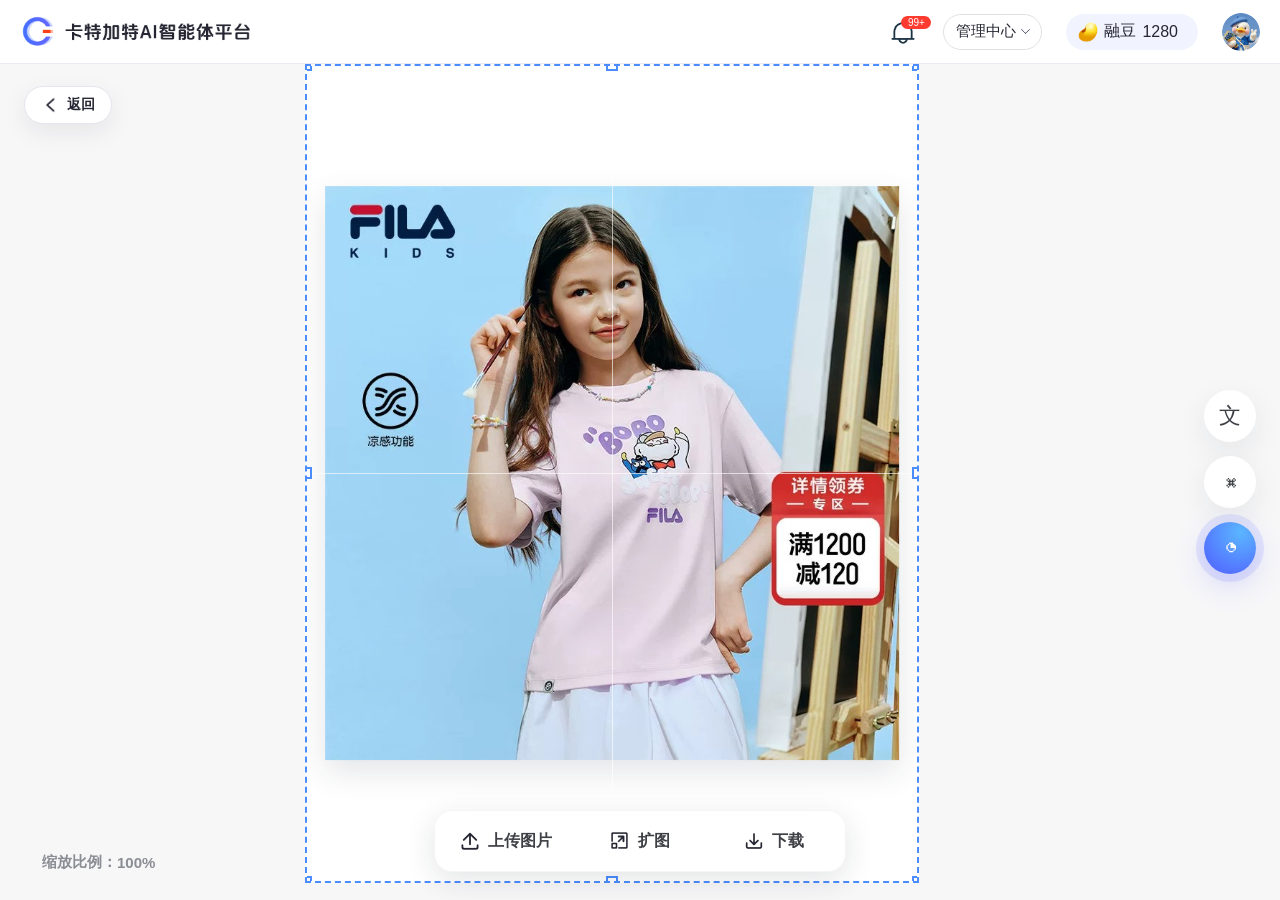
==== outpaint-ui-preview/index.html @ 616077de "chore: initial ai ecommerce image demo" ====
<!doctype html>
<html lang="zh-CN">
<head>
  <meta charset="utf-8">
  <meta name="viewport" content="width=device-width, initial-scale=1">
  <title>扩图编辑 - AI 电商平台</title>
  <style>
    :root {
      --brand: #505cff;
      --brand-blue: #4b8cff;
      --page: #f7f7f8;
      --panel: #fff;
      --panel-soft: #f2f2f3;
      --text: #252632;
      --sub: #657084;
      --muted: #9aa1ad;
      --line: #e8e8ec;
      --dark: #2f3034;
      --success: #12b76a;
      --danger: #f04438;
      --shadow: 0 18px 48px rgba(24, 28, 40, .12);
      --radius: 12px;
      --source-ratio: 1;
      --target-ratio: 1;
      --source-size: 50%;
      --source-image: url("assets/main-product.jpg");
      font-family: "PingFang SC", "Noto Sans SC", -apple-system, BlinkMacSystemFont, "Segoe UI", sans-serif;
    }

    * { box-sizing: border-box; }

    html,
    body {
      width: 100%;
      min-height: 100%;
      margin: 0;
      color: var(--text);
      background: var(--page);
      letter-spacing: 0;
      overflow: hidden;
    }

    button,
    input,
    select {
      font: inherit;
    }

    button {
      border: 0;
      cursor: pointer;
      background: transparent;
      color: inherit;
    }

    .editor {
      width: 100vw;
      height: 100vh;
      display: grid;
      grid-template-rows: 64px minmax(0, 1fr);
      background: #f7f7f8;
    }

    .global-header {
      height: 64px;
      background: #fff;
      border-bottom: 1px solid #e9ebf2;
      display: flex;
      align-items: center;
      justify-content: space-between;
      padding: 0 20px;
      position: sticky;
      top: 0;
      z-index: 20;
    }

    .brand {
      display: flex;
      align-items: center;
      min-width: 0;
    }

    .brand-logo {
      width: 232px;
      height: auto;
      display: block;
    }

    .header-actions {
      display: flex;
      align-items: center;
      justify-content: flex-end;
      gap: 24px;
      color: #252632;
    }

    .notice {
      width: 32px;
      height: 32px;
      border: 0;
      background: transparent;
      position: relative;
      cursor: pointer;
      padding: 0;
    }

    .notice:before {
      content: "";
      position: absolute;
      left: 3px;
      top: 3px;
      width: 26px;
      height: 26px;
      background: url("assets/notification-bell.png") center / contain no-repeat;
    }

    .notice:after {
      content: "99+";
      position: absolute;
      left: 14px;
      top: 0;
      min-width: 24px;
      height: 13px;
      padding: 0 3px;
      border-radius: 10px;
      background: #ff3b30;
      color: #fff;
      font-size: 10px;
      line-height: 13px;
      text-align: center;
    }

    .header-pill {
      min-height: 36px;
      border: 1px solid #e1e1e1;
      border-radius: 20px;
      background: #fff;
      padding: 0 12px;
      display: inline-flex;
      align-items: center;
      gap: 6px;
      font-size: 15px;
      white-space: nowrap;
    }

    .header-chevron {
      width: 7px;
      height: 7px;
      border-right: 1.7px solid #4b5565;
      border-bottom: 1.7px solid #4b5565;
      border-radius: 1.5px;
      transform: rotate(45deg);
      flex: 0 0 auto;
      margin-top: -4px;
    }

    .credit-pill {
      min-height: 36px;
      border: 0;
      border-radius: 20px;
      background: #f1f4ff;
      padding: 0 20px 0 12px;
      display: inline-flex;
      align-items: center;
      gap: 6px;
      font-size: 16px;
      white-space: nowrap;
    }

    .credit-dot {
      width: 20px;
      height: 20px;
      display: inline-block;
      background: url("assets/rongdou-credit-icon.png") center / contain no-repeat;
      flex: 0 0 auto;
    }

    .avatar {
      width: 38px;
      height: 38px;
      border-radius: 50%;
      display: block;
      object-fit: cover;
      background: #eef1ff;
    }

    .canvas-shell {
      position: relative;
      min-height: 0;
      overflow: hidden;
      background: #f7f7f8;
    }

    .canvas {
      position: absolute;
      inset: 0;
      display: grid;
      place-items: center;
      padding-bottom: 120px;
      touch-action: none;
    }

    .board-strip {
      position: relative;
      display: flex;
      align-items: flex-start;
      gap: 56px;
      cursor: grab;
      transform-origin: center center;
      will-change: transform;
    }

    .board-strip.dragging {
      cursor: grabbing;
    }

    .artboard-wrap {
      position: relative;
      width: min(760px, 48vw);
      aspect-ratio: var(--target-ratio);
      transition: width .18s ease, aspect-ratio .18s ease;
    }

    .artboard-wrap.wide {
      width: min(900px, 56vw);
    }

    .artboard-wrap.tall {
      width: min(520px, 38vw);
    }

    .selection-label {
      position: absolute;
      left: 0;
      top: -30px;
      display: flex;
      align-items: center;
      gap: 8px;
      color: var(--brand-blue);
      font-size: 16px;
      font-weight: 600;
    }

    .selection-size {
      position: absolute;
      top: -30px;
      right: 0;
      color: var(--brand-blue);
      font-size: 16px;
      font-weight: 600;
    }

    .artboard {
      position: absolute;
      inset: 0;
      background: #fff;
      border: 2px solid var(--brand-blue);
      overflow: hidden;
      user-select: none;
    }

    .artboard.pending {
      border-style: dashed;
    }

    .artboard::before,
    .artboard::after {
      content: "";
      position: absolute;
      z-index: 4;
      background: rgba(255,255,255,.62);
      pointer-events: none;
    }

    .artboard::before {
      left: 0;
      top: 50%;
      width: 100%;
      height: 1px;
    }

    .artboard::after {
      top: 0;
      left: 50%;
      height: 100%;
      width: 1px;
    }

    .expanded-bg {
      position: absolute;
      inset: 0;
      opacity: 0;
      background:
        linear-gradient(90deg, rgba(176,226,249,.84), rgba(244,251,255,.78)),
        var(--source-image) center / cover no-repeat;
      filter: blur(22px) saturate(1.05);
      transform: scale(1.14);
      transition: opacity .28s ease;
    }

    .generated .expanded-bg,
    .processing .expanded-bg {
      opacity: 1;
    }

    .source-photo {
      position: absolute;
      z-index: 3;
      left: 50%;
      top: 50%;
      width: var(--source-size);
      aspect-ratio: 1;
      transform: translate(-50%, -50%);
      background: #fff var(--source-image) center / cover no-repeat;
      box-shadow: 0 12px 30px rgba(34, 40, 56, .12);
      transition: width .18s ease, opacity .18s ease;
    }

    .generated .source-photo {
      box-shadow: none;
    }

    .source-board.generated .expanded-bg,
    .source-board.generated .outpaint-mask {
      opacity: 0;
    }

    .source-board.generated .source-photo {
      box-shadow: 0 12px 30px rgba(34, 40, 56, .12);
    }

    .outpaint-mask {
      position: absolute;
      inset: 0;
      z-index: 2;
      opacity: 0;
      background: linear-gradient(90deg, rgba(235,235,235,.2), rgba(198,198,198,.78));
      transition: opacity .18s ease;
    }

    .processing .outpaint-mask {
      opacity: .82;
    }

    .processing-badge {
      position: absolute;
      right: 110px;
      bottom: 42px;
      z-index: 8;
      display: none;
      padding: 10px 20px;
      border-radius: 999px;
      background: rgba(42,43,48,.32);
      color: #fff;
      font-size: 16px;
      font-weight: 650;
      backdrop-filter: blur(6px);
    }

    .processing .processing-badge {
      display: block;
    }

    .handle {
      position: absolute;
      z-index: 8;
      width: 12px;
      height: 12px;
      border: 2px solid var(--brand-blue);
      background: #fff;
    }

    .handle.lt { left: -7px; top: -7px; }
    .handle.rt { right: -7px; top: -7px; }
    .handle.lb { left: -7px; bottom: -7px; }
    .handle.rb { right: -7px; bottom: -7px; }
    .handle.tm { left: 50%; top: -7px; transform: translateX(-50%); }
    .handle.bm { left: 50%; bottom: -7px; transform: translateX(-50%); }
    .handle.lm { left: -7px; top: 50%; transform: translateY(-50%); }
    .handle.rm { right: -7px; top: 50%; transform: translateY(-50%); }

    .right-rail {
      position: absolute;
      right: 24px;
      top: 50%;
      transform: translateY(-50%);
      display: grid;
      gap: 14px;
      z-index: 12;
    }

    .rail-btn {
      width: 52px;
      height: 52px;
      border-radius: 50%;
      display: grid;
      place-items: center;
      background: #fff;
      box-shadow: 0 10px 30px rgba(30,34,44,.08);
      color: #3e4046;
      font-size: 22px;
    }

    .rail-btn.active {
      color: #fff;
      background: radial-gradient(circle at 70% 20%, #5bb6ff, var(--brand));
      box-shadow: 0 0 0 8px rgba(80,92,255,.12), 0 10px 30px rgba(80,92,255,.22);
    }

    .return-btn {
      position: absolute;
      left: 24px;
      top: 22px;
      z-index: 17;
      height: 38px;
      padding: 0 16px;
      border-radius: 20px;
      display: inline-flex;
      align-items: center;
      gap: 8px;
      background: #fff;
      border: 1px solid #e5e7ef;
      box-shadow: 0 8px 24px rgba(24, 28, 40, .08);
      color: #252632;
      font-size: 14px;
      font-weight: 700;
    }

    .return-btn:hover {
      color: var(--brand);
      border-color: rgba(80, 92, 255, .28);
      background: #f7f8ff;
    }

    .return-icon {
      width: 18px;
      height: 18px;
      display: inline-block;
      flex: 0 0 auto;
      background: url("assets/back-icon.png") center / 18px 18px no-repeat;
    }

    .bottom-left {
      position: absolute;
      left: 42px;
      bottom: 28px;
      display: flex;
      align-items: center;
      color: #8b8d94;
      font-size: 15px;
      font-weight: 600;
    }

    .tool-dock {
      position: absolute;
      left: 50%;
      transform: translateX(-50%);
      z-index: 16;
      display: flex;
      align-items: center;
      background: #fff;
      box-shadow: 0 8px 30px rgba(27, 31, 42, .12);
      border: 1px solid rgba(0,0,0,.04);
      overflow: hidden;
    }

    .tool-dock {
      bottom: 28px;
      height: 62px;
      border-radius: 18px;
      gap: 8px;
      padding: 8px;
    }

    .dock-btn {
      min-width: 126px;
      height: 42px;
      border-radius: 11px;
      padding: 0 16px;
      display: inline-flex;
      align-items: center;
      justify-content: center;
      gap: 8px;
      color: #3e4046;
      font-size: 16px;
      font-weight: 700;
    }

    .dock-btn:hover {
      background: #F5F6FA;
    }

    .dock-btn.active {
      color: #fff;
      background: #2f3034;
    }

    .dock-btn.active:hover {
      background: #2f3034;
    }

    .dock-icon {
      width: 20px;
      height: 20px;
      flex: 0 0 auto;
      display: inline-block;
      background-position: center;
      background-repeat: no-repeat;
      background-size: 20px 20px;
    }

    .outpaint-dock-icon {
      background-image: url("assets/outpaint-icon.png");
    }

    .dock-btn.active .outpaint-dock-icon {
      background-image: url("assets/outpaint-icon-active.png");
    }

    .upload-dock-icon {
      background-image: url("assets/upload-icon.png");
    }

    .dock-btn.active .upload-dock-icon {
      background-image: url("assets/upload-icon-active.png");
    }

    .download-dock-icon {
      width: 20px;
      height: 20px;
      flex: 0 0 auto;
      display: inline-block;
      background: url("assets/download-icon.png") center / 20px 20px no-repeat;
    }

    .outpaint-panel {
      position: absolute;
      z-index: 18;
      right: 24px;
      top: 86px;
      bottom: 104px;
      width: 336px;
      border-radius: 12px;
      background: #fff;
      box-shadow: 0 14px 36px rgba(24,28,40,.12);
      padding: 14px 14px 12px;
      display: none;
      gap: 10px;
      overflow: auto;
    }

    .outpaint-panel.show {
      display: grid;
    }

    .outpaint-panel h2 {
      margin: 0;
      font-size: 15px;
      line-height: 20px;
      font-weight: 800;
    }

    .form-block {
      display: grid;
      gap: 6px;
    }

    .form-label {
      color: #7c7f89;
      font-size: 14px;
      line-height: 20px;
    }

    .preset-row {
      display: grid;
      gap: 16px;
    }

    .select-wrap,
    .input-wrap {
      position: relative;
      height: 36px;
      border-radius: 8px;
      background: #f2f2f3;
      display: flex;
      align-items: center;
    }

    .select-wrap select {
      width: 100%;
      height: 36px;
      border: 0;
      appearance: none;
      outline: 0;
      background: transparent;
      padding: 0 36px 0 12px;
      font-size: 14px;
      color: #222328;
      cursor: pointer;
    }

    .select-wrap::after {
      content: "";
      position: absolute;
      right: 14px;
      top: 13px;
      width: 7px;
      height: 7px;
      border-right: 1.6px solid #7c7f89;
      border-bottom: 1.6px solid #7c7f89;
      transform: rotate(45deg);
      pointer-events: none;
    }

    .two-col {
      display: grid;
      grid-template-columns: 1fr 20px 1fr;
      gap: 10px;
      align-items: center;
    }

    .input-wrap input {
      width: 100%;
      height: 36px;
      border: 0;
      outline: 0;
      background: transparent;
      padding: 0 12px;
      font-size: 14px;
      color: #222328;
    }

    .times {
      color: #a2a4aa;
      text-align: center;
      font-size: 18px;
    }

    .size-row {
      display: grid;
      grid-template-columns: 1fr 1fr 36px;
      gap: 8px;
      align-items: center;
    }

    .size-input {
      height: 36px;
      border-radius: 8px;
      background: #f2f2f3;
      display: flex;
      align-items: center;
      gap: 6px;
      padding: 0 10px;
      min-width: 0;
    }

    .size-input span {
      flex: 0 0 auto;
      color: #7c7f89;
      font-size: 14px;
      font-weight: 650;
    }

    .size-input input {
      width: 100%;
      min-width: 0;
      height: 32px;
      border: 0;
      outline: 0;
      background: transparent;
      color: #222328;
      font-size: 14px;
    }

    .ratio-lock {
      width: 36px;
      height: 36px;
      border-radius: 8px;
      display: grid;
      place-items: center;
      background: #f2f2f3 url("assets/ratio-unlinked.png") center / 18px 18px no-repeat;
      border: 1px solid transparent;
    }

    .ratio-lock.active {
      background: #eef5ff url("assets/ratio-linked.png") center / 18px 18px no-repeat;
      border-color: rgba(75, 140, 255, .38);
    }

    .ratio-list {
      display: grid;
      gap: 6px;
      padding: 0;
    }

    .ratio-option {
      min-height: 24px;
      display: grid;
      grid-template-columns: 30px 1fr 22px;
      align-items: center;
      gap: 10px;
      color: #222328;
      font-size: 14px;
      line-height: 20px;
      text-align: left;
    }

    .ratio-option .selected-mark {
      justify-self: end;
      color: var(--brand);
      font-size: 14px;
      opacity: 0;
    }

    .ratio-option.active .selected-mark {
      opacity: 1;
    }

    .ratio-icon {
      width: 24px;
      height: 24px;
      border-radius: 6px;
      background: #f0f0f1;
      display: grid;
      place-items: center;
    }

    .ratio-icon i {
      display: block;
      width: 14px;
      height: 14px;
      border: 1.6px solid #767982;
      border-radius: 3px;
    }

    .ratio-option[data-ratio="original"] .ratio-icon i {
      width: 14px;
      height: 14px;
      border-style: dashed;
    }

    .ratio-option[data-ratio="3:4"] .ratio-icon i,
    .ratio-option[data-ratio="2:3"] .ratio-icon i,
    .ratio-option[data-ratio="9:16"] .ratio-icon i,
    .ratio-option[data-ratio="4:5"] .ratio-icon i {
      width: 14px;
      height: 18px;
    }

    .ratio-option[data-ratio="9:16"] .ratio-icon i {
      width: 10px;
      height: 19px;
    }

    .ratio-option[data-ratio="4:3"] .ratio-icon i,
    .ratio-option[data-ratio="3:2"] .ratio-icon i,
    .ratio-option[data-ratio="16:9"] .ratio-icon i,
    .ratio-option[data-ratio="5:4"] .ratio-icon i {
      width: 19px;
      height: 12px;
    }

    .ratio-option[data-ratio="16:9"] .ratio-icon i {
      width: 20px;
      height: 10px;
    }

    .ratio-preview {
      display: flex;
      align-items: center;
      gap: 12px;
      min-height: 42px;
      color: #646773;
      font-size: 15px;
    }

    .mini-frame {
      width: 38px;
      height: 38px;
      border-radius: 8px;
      background: #f2f2f3;
      display: grid;
      place-items: center;
    }

    .mini-frame i {
      width: 20px;
      height: 20px;
      border: 2px solid #a0a3ab;
      border-radius: 4px;
      display: block;
    }

    .panel-actions {
      position: sticky;
      bottom: -12px;
      margin: 0 -14px -12px;
      padding: 10px 14px 12px;
      display: grid;
      grid-template-columns: 1fr 1fr;
      gap: 10px;
      background: linear-gradient(180deg, rgba(255,255,255,.88), #fff 28%);
      border-top: 1px solid #f0f1f5;
    }

    .btn {
      height: 40px;
      border-radius: 8px;
      display: inline-flex;
      align-items: center;
      justify-content: center;
      gap: 6px;
      font-size: 14px;
      font-weight: 700;
      background: #fff;
      border: 1px solid #e3e4e9;
      color: #27282d;
    }

    .btn.primary {
      background: var(--brand);
      color: #fff;
      border-color: var(--brand);
      box-shadow: 0 8px 22px rgba(80, 92, 255, 0.18);
    }

    .btn.primary:disabled {
      color: #a9abb2;
      background: #efeff1;
      border-color: #efeff1;
      cursor: not-allowed;
    }

    .floating-menu {
      position: absolute;
      z-index: 28;
      display: none;
      width: 236px;
      border-radius: 14px;
      padding: 8px;
      background: #fff;
      box-shadow: 0 18px 48px rgba(24, 28, 40, .18);
      border: 1px solid rgba(0,0,0,.05);
    }

    .floating-menu.show {
      display: block;
    }

    .menu-item {
      width: 100%;
      height: 44px;
      border-radius: 10px;
      display: flex;
      align-items: center;
      gap: 12px;
      padding: 0 12px;
      font-size: 16px;
      color: #303138;
      text-align: left;
    }

    .menu-item:hover {
      background: #f1f1f3;
    }

    .menu-icon {
      width: 22px;
      text-align: center;
      color: #575a63;
    }

    .toast {
      position: fixed;
      right: 28px;
      bottom: 28px;
      z-index: 40;
      display: none;
      max-width: 360px;
      padding: 12px 16px;
      border-radius: 12px;
      background: rgba(47,48,52,.92);
      color: #fff;
      font-size: 15px;
      box-shadow: 0 14px 34px rgba(24,28,40,.2);
    }

    .toast.show {
      display: block;
    }

    @media (max-width: 1180px) {
      .outpaint-panel {
        right: 24px;
        top: 86px;
        bottom: 104px;
      }

      .artboard-wrap {
        width: min(680px, 62vw);
      }
    }

    @media (max-width: 760px) {
      body {
        overflow: auto;
      }

      .editor {
        min-height: 100vh;
        height: auto;
        grid-template-rows: auto 720px;
      }

      .global-header {
        padding: 12px;
        height: auto;
        gap: 10px;
        align-items: flex-start;
        flex-direction: column;
      }

      .brand-logo {
        width: min(232px, 58vw);
      }

      .header-actions {
        width: 100%;
        gap: 10px;
        justify-content: flex-end;
      }

      .notice {
        display: none;
      }

      .artboard-wrap,
      .artboard-wrap.wide,
      .artboard-wrap.tall {
        width: 78vw;
      }

      .outpaint-panel {
        left: 12px;
        right: 12px;
        top: 86px;
        bottom: 92px;
        width: auto;
      }

      .return-btn {
        left: 12px;
        top: 12px;
      }

      .right-rail {
        display: none;
      }

      .tool-dock {
        width: calc(100vw - 24px);
        justify-content: center;
      }
    }
  </style>
</head>
<body>
  <div class="editor">
    <header class="global-header">
      <div class="brand"><img class="brand-logo" src="assets/carter-ai-logo.png" alt="卡特加特 AI"></div>
      <div class="header-actions">
        <button class="notice" type="button" aria-label="通知"></button>
        <div class="header-pill">管理中心<span class="header-chevron"></span></div>
        <div class="credit-pill"><span class="credit-dot"></span>融豆 <span id="creditCount">1280</span></div>
        <img class="avatar" src="assets/user-avatar.png" alt="">
      </div>
    </header>

    <main class="canvas-shell" id="canvasShell">
      <button class="return-btn" id="returnBtn" type="button" aria-label="返回上一页"><span class="return-icon" aria-hidden="true"></span>返回</button>
      <section class="canvas" aria-label="扩图编辑画布">
        <div class="board-strip" id="boardStrip">
          <div class="artboard-wrap" id="artboardWrap">
            <div class="selection-label">▣ 主图01</div>
            <div class="selection-size" id="selectionSize">2048 × 2730</div>
            <div class="artboard pending source-board" id="artboard" title="原始图片">
              <div class="expanded-bg"></div>
              <div class="outpaint-mask"></div>
              <div class="source-photo" id="sourcePhoto"></div>
              <div class="processing-badge">智能扩图中</div>
              <span class="handle lt"></span>
              <span class="handle rt"></span>
              <span class="handle lb"></span>
              <span class="handle rb"></span>
              <span class="handle tm"></span>
              <span class="handle bm"></span>
              <span class="handle lm"></span>
              <span class="handle rm"></span>
            </div>
          </div>
          <div id="resultSlot"></div>
        </div>
      </section>

      <aside class="outpaint-panel" id="outpaintPanel" aria-label="扩图参数">
        <h2>扩图</h2>
        <div class="form-block">
          <label class="form-label" for="scaleSelect">缩放比例</label>
          <div class="select-wrap">
            <select id="scaleSelect">
              <option value="1" selected>1x</option>
              <option value="1.5">1.5x</option>
              <option value="2">2x</option>
              <option value="3">3x</option>
              <option value="4">4x</option>
            </select>
          </div>
        </div>
        <div class="form-block">
          <div class="form-label">比例</div>
          <div class="ratio-list" id="ratioList" aria-label="比例">
            <button class="ratio-option" type="button" data-ratio="original"><span class="ratio-icon"><i></i></span><span>原始比例</span><span class="selected-mark">✓</span></button>
            <button class="ratio-option" type="button" data-ratio="1:1"><span class="ratio-icon"><i></i></span><span>1:1</span><span class="selected-mark">✓</span></button>
            <button class="ratio-option active" type="button" data-ratio="3:4"><span class="ratio-icon"><i></i></span><span>3:4</span><span class="selected-mark">✓</span></button>
            <button class="ratio-option" type="button" data-ratio="2:3"><span class="ratio-icon"><i></i></span><span>2:3</span><span class="selected-mark">✓</span></button>
            <button class="ratio-option" type="button" data-ratio="9:16"><span class="ratio-icon"><i></i></span><span>9:16</span><span class="selected-mark">✓</span></button>
            <button class="ratio-option" type="button" data-ratio="4:3"><span class="ratio-icon"><i></i></span><span>4:3</span><span class="selected-mark">✓</span></button>
            <button class="ratio-option" type="button" data-ratio="3:2"><span class="ratio-icon"><i></i></span><span>3:2</span><span class="selected-mark">✓</span></button>
            <button class="ratio-option" type="button" data-ratio="16:9"><span class="ratio-icon"><i></i></span><span>16:9</span><span class="selected-mark">✓</span></button>
            <button class="ratio-option" type="button" data-ratio="4:5"><span class="ratio-icon"><i></i></span><span>4:5</span><span class="selected-mark">✓</span></button>
            <button class="ratio-option" type="button" data-ratio="5:4"><span class="ratio-icon"><i></i></span><span>5:4</span><span class="selected-mark">✓</span></button>
          </div>
        </div>
        <div class="form-block">
          <div class="form-label">大小</div>
          <div class="size-row">
            <label class="size-input"><span>W</span><input id="customWidth" type="number" min="512" max="4096" value="2048" aria-label="宽度"></label>
            <label class="size-input"><span>H</span><input id="customHeight" type="number" min="512" max="4096" value="2730" aria-label="高度"></label>
            <button class="ratio-lock active" type="button" id="ratioLockBtn" aria-pressed="true" title="锁定比例" aria-label="锁定比例"></button>
          </div>
        </div>
        <div class="panel-actions">
          <button class="btn" type="button" id="cancelBtn">取消</button>
          <button class="btn primary" type="button" id="generateBtn">生成 ⚡8</button>
        </div>
      </aside>

      <div class="right-rail" aria-label="快捷入口">
        <button class="rail-btn" type="button" title="翻译">文</button>
        <button class="rail-btn" type="button" title="工具">⌘</button>
        <button class="rail-btn active" type="button" title="AI">◔</button>
      </div>

      <div class="tool-dock" aria-label="底部工具">
        <button class="dock-btn" id="uploadImageBtn" type="button"><span class="dock-icon upload-dock-icon" aria-hidden="true"></span>上传图片</button>
        <button class="dock-btn" id="openOutpaintBtn" type="button"><span class="dock-icon outpaint-dock-icon" aria-hidden="true"></span>扩图</button>
        <button class="dock-btn" id="downloadImageBtn" type="button"><span class="download-dock-icon" aria-hidden="true"></span>下载</button>
      </div>
      <input id="localImageInput" type="file" accept="image/*" hidden>

      <div class="bottom-left">
        缩放比例：<span id="zoomLevel">100%</span>
      </div>

      <div class="floating-menu" id="resultMenu" role="menu">
        <button class="menu-item" type="button" data-action="download"><span class="menu-icon">⇩</span>下载图片</button>
        <button class="menu-item" type="button" data-action="continue"><span class="menu-icon">↗</span>继续扩图</button>
        <button class="menu-item" type="button" data-action="text"><span class="menu-icon">T</span>添加文字</button>
        <button class="menu-item" type="button" data-action="save"><span class="menu-icon">☆</span>保存到成品图片</button>
        <button class="menu-item" type="button" data-action="source"><span class="menu-icon">⌁</span>查看来源</button>
      </div>
    </main>
  </div>

  <div class="toast" id="toast"></div>

  <script>
    const source = { width: 2048, height: 2048 };
    const state = {
      ratio: "3:4",
      scale: 1,
      width: 2048,
      height: 2730,
      generated: false,
      locked: true,
      canvasScale: 1,
      canvasX: 0,
      canvasY: 0
    };

    const ratioList = document.getElementById("ratioList");
    const scaleSelect = document.getElementById("scaleSelect");
    const boardStrip = document.getElementById("boardStrip");
    const artboardWrap = document.getElementById("artboardWrap");
    const artboard = document.getElementById("artboard");
    const resultSlot = document.getElementById("resultSlot");
    const selectionSize = document.getElementById("selectionSize");
    const generateBtn = document.getElementById("generateBtn");
    const resultMenu = document.getElementById("resultMenu");
    const toast = document.getElementById("toast");
    const outpaintPanel = document.getElementById("outpaintPanel");
    const customWidth = document.getElementById("customWidth");
    const customHeight = document.getElementById("customHeight");
    const ratioLockBtn = document.getElementById("ratioLockBtn");
    const localImageInput = document.getElementById("localImageInput");
    const canvasShell = document.getElementById("canvasShell");
    const zoomLevel = document.getElementById("zoomLevel");
    const fixedUiSelector = ".outpaint-panel, .tool-dock, .right-rail, .floating-menu, .bottom-left, .return-btn";
    const dragState = {
      active: false,
      pointerId: null,
      startX: 0,
      startY: 0,
      originX: 0,
      originY: 0
    };

    function clamp(value) {
      return Math.max(512, Math.min(4096, Math.round(Number(value) || 1200)));
    }

    function exceedsSizeLimit(size) {
      return size.width > 4096 || size.height > 4096;
    }

    function presetSize(ratio, scale) {
      if (ratio === "original" || ratio === "1:1") {
        return { width: Math.round(source.width * scale), height: Math.round(source.height * scale) };
      }
      const [rw, rh] = ratio.split(":").map(Number);
      if (rw <= rh) {
        const width = Math.floor(source.width * scale);
        return { width, height: Math.floor(width * rh / rw) };
      }
      const height = Math.floor(source.height * scale);
      return { width: Math.floor(height * rw / rh), height };
    }

    function ratioValue(ratio) {
      if (ratio === "original" || ratio === "custom") return source.width / source.height;
      const [rw, rh] = ratio.split(":").map(Number);
      return rw / rh;
    }

    function render() {
      state.width = clamp(state.width);
      state.height = clamp(state.height);
      selectionSize.textContent = `${state.width} × ${state.height}`;
      customWidth.value = state.width;
      customHeight.value = state.height;
      ratioLockBtn.classList.toggle("active", state.locked);
      ratioLockBtn.setAttribute("aria-pressed", String(state.locked));
      artboardWrap.style.setProperty("--target-ratio", `${state.width} / ${state.height}`);
      document.documentElement.style.setProperty("--target-ratio", `${state.width} / ${state.height}`);

      const sourceWidthPercent = Math.min(94, Math.max(32, source.width / state.width * 100));
      document.documentElement.style.setProperty("--source-size", `${sourceWidthPercent}%`);

      const ratio = state.width / state.height;
      artboardWrap.classList.toggle("wide", ratio > 1.35);
      artboardWrap.classList.toggle("tall", ratio < .72);
      renderCanvasTransform();
    }

    function renderCanvasTransform() {
      boardStrip.style.transform = `translate(${state.canvasX}px, ${state.canvasY}px) scale(${state.canvasScale})`;
      zoomLevel.textContent = `${Math.round(state.canvasScale * 100)}%`;
    }

    function clampScale(value) {
      return Math.max(0.25, Math.min(4, value));
    }

    function zoomCanvas(delta, clientX, clientY) {
      const previousScale = state.canvasScale;
      const nextScale = clampScale(previousScale * delta);
      if (nextScale === previousScale) return;

      const shellRect = canvasShell.getBoundingClientRect();
      const centerX = shellRect.left + shellRect.width / 2;
      const centerY = shellRect.top + shellRect.height / 2;
      const focusX = clientX - centerX - state.canvasX;
      const focusY = clientY - centerY - state.canvasY;
      const scaleRatio = nextScale / previousScale;

      state.canvasX -= focusX * (scaleRatio - 1);
      state.canvasY -= focusY * (scaleRatio - 1);
      state.canvasScale = nextScale;
      renderCanvasTransform();
    }

    function panCanvas(deltaX, deltaY) {
      state.canvasX -= deltaX;
      state.canvasY -= deltaY;
      renderCanvasTransform();
    }

    function isFixedUiTarget(target) {
      return Boolean(target && target.closest(fixedUiSelector));
    }

    function updateFromRatio(ratio) {
      const nextScale = Number(scaleSelect.value);
      const next = presetSize(ratio, nextScale);
      if (exceedsSizeLimit(next)) {
        scaleSelect.value = String(state.scale);
        showToast("最终尺寸超出扩图限制");
        return false;
      }
      state.ratio = ratio;
      state.scale = nextScale;
      state.width = next.width;
      state.height = next.height;
      ratioList.querySelectorAll(".ratio-option").forEach(button => {
        button.classList.toggle("active", button.dataset.ratio === ratio);
      });
      resetGenerated();
      render();
      return true;
    }

    function markCustomSize() {
      state.ratio = "custom";
      ratioList.querySelectorAll(".ratio-option").forEach(button => button.classList.remove("active"));
    }

    function updateCustomSize(changedField) {
      const currentAspect = state.ratio === "custom"
        ? state.width / state.height
        : ratioValue(state.ratio);
      if (changedField === "width") {
        const nextWidth = clamp(customWidth.value);
        state.width = nextWidth;
        if (state.locked) {
          state.height = clamp(nextWidth / currentAspect);
        } else {
          state.height = clamp(customHeight.value);
          markCustomSize();
        }
      } else {
        const nextHeight = clamp(customHeight.value);
        state.height = nextHeight;
        if (state.locked) {
          state.width = clamp(nextHeight * currentAspect);
        } else {
          state.width = clamp(customWidth.value);
          markCustomSize();
        }
      }
      resetGenerated();
      render();
    }

    function resetGenerated() {
      state.generated = false;
      artboard.classList.remove("generated", "processing");
      artboard.classList.add("pending");
      resultSlot.innerHTML = "";
      generateBtn.disabled = false;
      generateBtn.textContent = "生成 ⚡8";
      resultMenu.classList.remove("show");
    }

    function createResultBoard() {
      resultSlot.innerHTML = `
        <div class="artboard-wrap result-wrap">
          <div class="selection-label">▣ 扩图结果</div>
          <div class="selection-size">${state.width} × ${state.height}</div>
          <div class="artboard generated result-board" id="resultArtboard" title="生成完成后右键图片查看操作">
            <div class="expanded-bg"></div>
            <div class="outpaint-mask"></div>
            <div class="source-photo"></div>
            <span class="handle lt"></span>
            <span class="handle rt"></span>
            <span class="handle lb"></span>
            <span class="handle rb"></span>
            <span class="handle tm"></span>
            <span class="handle bm"></span>
            <span class="handle lm"></span>
            <span class="handle rm"></span>
          </div>
        </div>
      `;
      const resultWrap = resultSlot.querySelector(".result-wrap");
      const ratio = state.width / state.height;
      resultWrap.style.setProperty("--target-ratio", `${state.width} / ${state.height}`);
      resultWrap.classList.toggle("wide", ratio > 1.35);
      resultWrap.classList.toggle("tall", ratio < .72);
      bindResultContextMenu();
    }

    function bindResultContextMenu() {
      const resultArtboard = document.getElementById("resultArtboard");
      if (!resultArtboard) return;
      resultArtboard.addEventListener("contextmenu", placeMenu);
      resultArtboard.addEventListener("mousedown", (event) => {
        if (event.button === 2) placeMenu(event);
      });
      resultArtboard.addEventListener("auxclick", (event) => {
        if (event.button === 2) placeMenu(event);
      });
    }

    function showToast(message) {
      toast.textContent = message;
      toast.classList.add("show");
      window.clearTimeout(showToast.timer);
      showToast.timer = window.setTimeout(() => toast.classList.remove("show"), 2200);
    }

    function generate() {
      resultMenu.classList.remove("show");
      generateBtn.disabled = true;
      generateBtn.textContent = "生成中";
      artboard.classList.remove("generated", "pending");
      artboard.classList.add("processing");
      document.getElementById("creditCount").textContent = "1272";
      window.setTimeout(() => {
        state.generated = true;
        artboard.classList.remove("processing", "pending");
        artboard.classList.add("generated");
        createResultBoard();
        generateBtn.disabled = false;
        generateBtn.textContent = "重新生成 ⚡8";
        render();
        showToast("扩图完成：已生成新图片并关联原始图片。右键图片可操作。");
      }, 1500);
    }

    function placeMenu(event) {
      if (!state.generated) {
        showToast("请先生成扩图结果，完成后可右键操作图片。");
        return;
      }
      event.preventDefault();
      const shellRect = document.getElementById("canvasShell").getBoundingClientRect();
      const menuWidth = 236;
      const menuHeight = 228;
      const x = Math.min(event.clientX - shellRect.left, shellRect.width - menuWidth - 20);
      const y = Math.min(event.clientY - shellRect.top, shellRect.height - menuHeight - 20);
      resultMenu.style.left = `${Math.max(20, x)}px`;
      resultMenu.style.top = `${Math.max(20, y)}px`;
      resultMenu.classList.add("show");
    }

    ratioList.addEventListener("click", (event) => {
      const button = event.target.closest(".ratio-option");
      if (!button) return;
      updateFromRatio(button.dataset.ratio);
    });
    scaleSelect.addEventListener("change", () => {
      if (state.ratio === "custom") {
        const nextScale = Number(scaleSelect.value);
        const next = presetSize("original", nextScale);
        if (exceedsSizeLimit(next)) {
          scaleSelect.value = String(state.scale);
          showToast("最终尺寸超出扩图限制");
          return;
        }
        state.scale = nextScale;
        resetGenerated();
        return;
      }
      updateFromRatio(state.ratio);
    });
    customWidth.addEventListener("input", () => updateCustomSize("width"));
    customHeight.addEventListener("input", () => updateCustomSize("height"));
    ratioLockBtn.addEventListener("click", () => {
      state.locked = !state.locked;
      render();
    });
    generateBtn.addEventListener("click", generate);
    document.getElementById("cancelBtn").addEventListener("click", () => {
      outpaintPanel.classList.remove("show");
      document.getElementById("openOutpaintBtn").classList.remove("active");
      showToast("已取消扩图设置。");
    });
    document.getElementById("openOutpaintBtn").addEventListener("click", (event) => {
      event.stopPropagation();
      outpaintPanel.classList.toggle("show");
      const isOpen = outpaintPanel.classList.contains("show");
      document.getElementById("openOutpaintBtn").classList.toggle("active", isOpen);
    });
    document.getElementById("uploadImageBtn").addEventListener("click", () => {
      outpaintPanel.classList.remove("show");
      document.getElementById("openOutpaintBtn").classList.remove("active");
      localImageInput.click();
    });
    document.getElementById("downloadImageBtn").addEventListener("click", () => {
      resultMenu.classList.remove("show");
      showToast("下载当前图片");
    });
    document.getElementById("returnBtn").addEventListener("click", () => {
      window.location.href = "history.html";
    });
    localImageInput.addEventListener("change", () => {
      const file = localImageInput.files && localImageInput.files[0];
      if (!file) return;
      if (!file.type.startsWith("image/")) {
        showToast("请选择图片文件。");
        localImageInput.value = "";
        return;
      }
      const imageUrl = URL.createObjectURL(file);
      const img = new Image();
      img.onload = () => {
        let exceededOnUpload = false;
        document.documentElement.style.setProperty("--source-image", `url("${imageUrl}")`);
        if (img.naturalWidth && img.naturalHeight) {
          source.width = img.naturalWidth;
          source.height = img.naturalHeight;
          if (state.ratio === "custom") {
            state.width = source.width;
            state.height = source.height;
          } else {
            let next = presetSize(state.ratio, Number(scaleSelect.value));
            if (exceedsSizeLimit(next)) {
              scaleSelect.value = "1";
              state.scale = 1;
              next = presetSize(state.ratio, state.scale);
              exceededOnUpload = true;
            }
            state.width = next.width;
            state.height = next.height;
          }
        }
        resetGenerated();
        render();
        showToast(exceededOnUpload ? "最终尺寸超出扩图限制" : `已上传：${file.name}`);
      };
      img.onerror = () => {
        showToast("图片加载失败，请重新选择。");
      };
      img.src = imageUrl;
      localImageInput.value = "";
    });
    canvasShell.addEventListener("wheel", (event) => {
      if (isFixedUiTarget(event.target)) return;
      event.preventDefault();
      if (event.ctrlKey || event.metaKey) {
        const delta = Math.exp(-event.deltaY * 0.002);
        zoomCanvas(delta, event.clientX, event.clientY);
        return;
      }
      panCanvas(event.deltaX, event.deltaY);
    }, { passive: false });
    canvasShell.addEventListener("gesturechange", (event) => {
      if (isFixedUiTarget(event.target)) return;
      event.preventDefault();
      zoomCanvas(event.scale > 1 ? 1.04 : 0.96, event.clientX, event.clientY);
    }, { passive: false });
    boardStrip.addEventListener("pointerdown", (event) => {
      if (event.button !== 0 || isFixedUiTarget(event.target) || event.target.closest("button, input, select")) return;
      dragState.active = true;
      dragState.pointerId = event.pointerId;
      dragState.startX = event.clientX;
      dragState.startY = event.clientY;
      dragState.originX = state.canvasX;
      dragState.originY = state.canvasY;
      boardStrip.classList.add("dragging");
      boardStrip.setPointerCapture(event.pointerId);
    });
    boardStrip.addEventListener("pointermove", (event) => {
      if (!dragState.active || event.pointerId !== dragState.pointerId) return;
      state.canvasX = dragState.originX + event.clientX - dragState.startX;
      state.canvasY = dragState.originY + event.clientY - dragState.startY;
      renderCanvasTransform();
    });
    function endDrag(event) {
      if (!dragState.active || event.pointerId !== dragState.pointerId) return;
      dragState.active = false;
      dragState.pointerId = null;
      boardStrip.classList.remove("dragging");
      try {
        boardStrip.releasePointerCapture(event.pointerId);
      } catch (error) {}
    }
    boardStrip.addEventListener("pointerup", endDrag);
    boardStrip.addEventListener("pointercancel", endDrag);
    window.addEventListener("contextmenu", (event) => {
      const resultArtboard = document.getElementById("resultArtboard");
      if (resultArtboard && resultArtboard.contains(event.target)) placeMenu(event);
    }, true);
    window.__openResultMenu = placeMenu;
    document.addEventListener("click", (event) => {
      if (!resultMenu.contains(event.target)) resultMenu.classList.remove("show");
    });
    resultMenu.addEventListener("click", (event) => {
      const item = event.target.closest("[data-action]");
      if (!item) return;
      const map = {
        download: "下载图片",
        continue: "基于当前结果继续扩图",
        text: "进入添加文字",
        save: "保存到成品图片",
        source: "查看来源：自由生图结果"
      };
      resultMenu.classList.remove("show");
      showToast(map[item.dataset.action]);
    });

    const entrySource = new URLSearchParams(window.location.search).get("source");
    if (entrySource === "free-create-output") {
      document.documentElement.style.setProperty("--source-image", 'url("assets/product-cover-04.png")');
      source.width = 1024;
      source.height = 1024;
      const next = presetSize(state.ratio, Number(scaleSelect.value));
      state.width = next.width;
      state.height = next.height;
      resetGenerated();
    }

    render();
  </script>
</body>
</html>
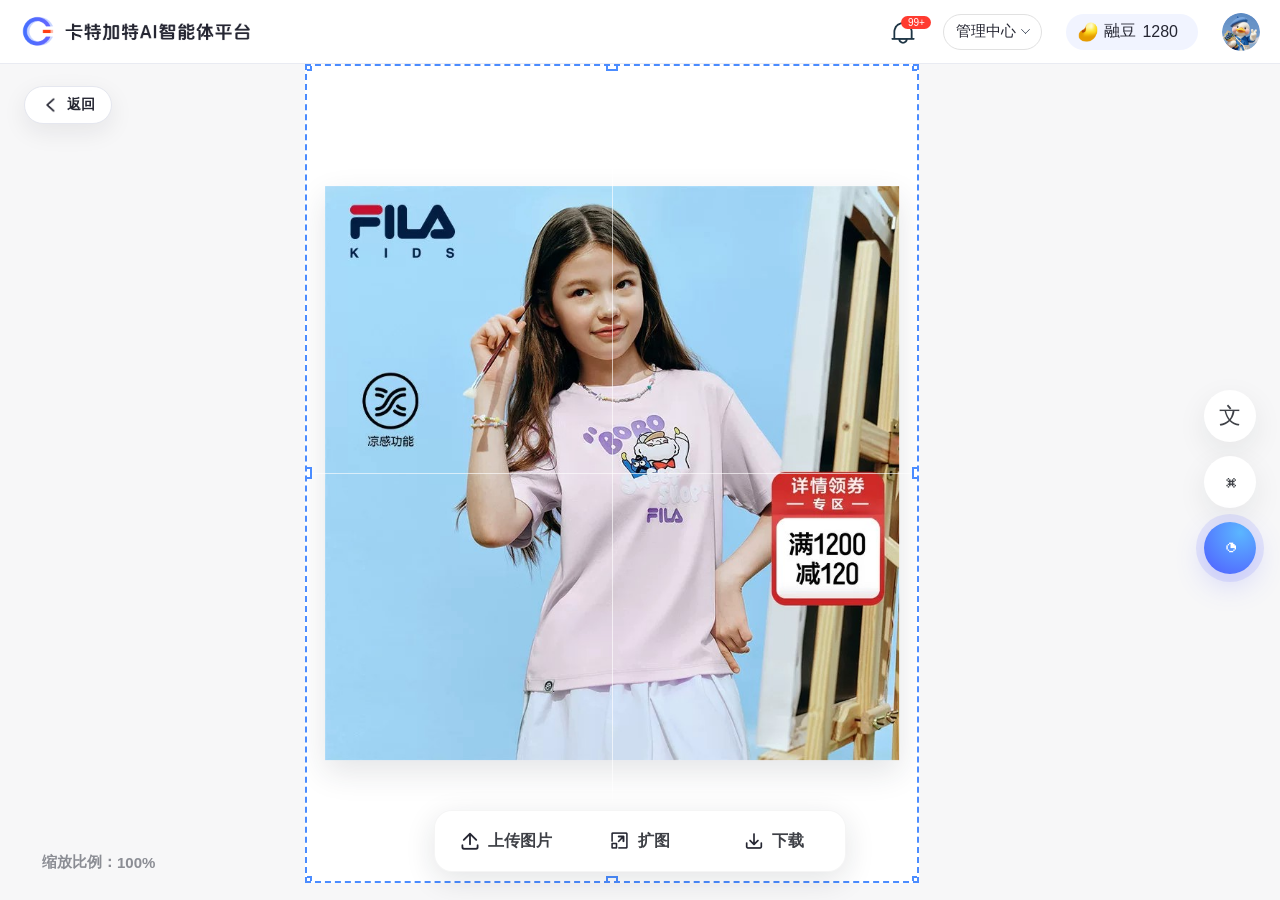
==== commit 75bcae68: "feat: publish ai ecommerce creation center v2026-08-10" ====
--- a/outpaint-ui-preview/index.html
+++ b/outpaint-ui-preview/index.html
@@ -534,7 +534,7 @@
     }
 
     .outpaint-panel {
-      position: absolute;
+      position: fixed;
       z-index: 18;
       right: 24px;
       top: 86px;
@@ -545,12 +545,13 @@
       box-shadow: 0 14px 36px rgba(24,28,40,.12);
       padding: 14px 14px 12px;
       display: none;
+      flex-direction: column;
       gap: 10px;
-      overflow: auto;
+      overflow: hidden;
     }
 
     .outpaint-panel.show {
-      display: grid;
+      display: flex;
     }
 
     .outpaint-panel h2 {
@@ -565,15 +566,15 @@
       gap: 6px;
     }
 
+    .outpaint-panel > .form-block:nth-of-type(2) {
+      min-height: 0;
+      flex: 1 1 auto;
+    }
+
     .form-label {
       color: #7c7f89;
       font-size: 14px;
       line-height: 20px;
-    }
-
-    .preset-row {
-      display: grid;
-      gap: 16px;
     }
 
     .select-wrap,
@@ -612,103 +613,38 @@
       pointer-events: none;
     }
 
-    .two-col {
-      display: grid;
-      grid-template-columns: 1fr 20px 1fr;
-      gap: 10px;
-      align-items: center;
-    }
-
-    .input-wrap input {
-      width: 100%;
-      height: 36px;
-      border: 0;
-      outline: 0;
-      background: transparent;
-      padding: 0 12px;
-      font-size: 14px;
-      color: #222328;
-    }
-
-    .times {
-      color: #a2a4aa;
-      text-align: center;
-      font-size: 18px;
-    }
-
-    .size-row {
-      display: grid;
-      grid-template-columns: 1fr 1fr 36px;
-      gap: 8px;
-      align-items: center;
-    }
-
-    .size-input {
-      height: 36px;
-      border-radius: 8px;
-      background: #f2f2f3;
-      display: flex;
-      align-items: center;
-      gap: 6px;
-      padding: 0 10px;
-      min-width: 0;
-    }
-
-    .size-input span {
-      flex: 0 0 auto;
-      color: #7c7f89;
-      font-size: 14px;
-      font-weight: 650;
-    }
-
-    .size-input input {
-      width: 100%;
-      min-width: 0;
-      height: 32px;
-      border: 0;
-      outline: 0;
-      background: transparent;
-      color: #222328;
-      font-size: 14px;
-    }
-
-    .ratio-lock {
-      width: 36px;
-      height: 36px;
-      border-radius: 8px;
-      display: grid;
-      place-items: center;
-      background: #f2f2f3 url("assets/ratio-unlinked.png") center / 18px 18px no-repeat;
-      border: 1px solid transparent;
-    }
-
-    .ratio-lock.active {
-      background: #eef5ff url("assets/ratio-linked.png") center / 18px 18px no-repeat;
-      border-color: rgba(75, 140, 255, .38);
-    }
-
     .ratio-list {
       display: grid;
-      gap: 6px;
+      gap: 4px;
       padding: 0;
+      min-height: 0;
+      align-content: start;
+      overflow-y: auto;
     }
 
     .ratio-option {
-      min-height: 24px;
+      min-height: 32px;
       display: grid;
-      grid-template-columns: 30px 1fr 22px;
+      grid-template-columns: 32px minmax(0, 1fr) 22px;
       align-items: center;
-      gap: 10px;
+      gap: 12px;
       color: #222328;
       font-size: 14px;
       line-height: 20px;
       text-align: left;
-    }
+      border-radius: 8px;
+      background: transparent;
+      padding: 0 2px 0 0;
+    }
+
+    .ratio-option:hover { background: transparent; }
 
     .ratio-option .selected-mark {
       justify-self: end;
       color: var(--brand);
-      font-size: 14px;
+      font-size: 20px;
+      line-height: 20px;
+      font-weight: 600;
       opacity: 0;
     }
 
@@ -717,25 +653,25 @@
     }
 
     .ratio-icon {
-      width: 24px;
-      height: 24px;
-      border-radius: 6px;
-      background: #f0f0f1;
+      width: 32px;
+      height: 32px;
+      background: transparent;
+      border-radius: 0;
       display: grid;
       place-items: center;
     }
 
     .ratio-icon i {
       display: block;
-      width: 14px;
-      height: 14px;
-      border: 1.6px solid #767982;
-      border-radius: 3px;
+      width: 20px;
+      height: 20px;
+      border: 2px solid #767982;
+      border-radius: 4px;
     }
 
     .ratio-option[data-ratio="original"] .ratio-icon i {
-      width: 14px;
-      height: 14px;
+      width: 20px;
+      height: 20px;
       border-style: dashed;
     }
 
@@ -743,60 +679,33 @@
     .ratio-option[data-ratio="2:3"] .ratio-icon i,
     .ratio-option[data-ratio="9:16"] .ratio-icon i,
     .ratio-option[data-ratio="4:5"] .ratio-icon i {
+      width: 18px;
+      height: 24px;
+    }
+
+    .ratio-option[data-ratio="9:16"] .ratio-icon i {
       width: 14px;
-      height: 18px;
-    }
-
-    .ratio-option[data-ratio="9:16"] .ratio-icon i {
-      width: 10px;
-      height: 19px;
+      height: 24px;
     }
 
     .ratio-option[data-ratio="4:3"] .ratio-icon i,
     .ratio-option[data-ratio="3:2"] .ratio-icon i,
     .ratio-option[data-ratio="16:9"] .ratio-icon i,
     .ratio-option[data-ratio="5:4"] .ratio-icon i {
-      width: 19px;
-      height: 12px;
+      width: 24px;
+      height: 18px;
     }
 
     .ratio-option[data-ratio="16:9"] .ratio-icon i {
-      width: 20px;
-      height: 10px;
-    }
-
-    .ratio-preview {
-      display: flex;
-      align-items: center;
-      gap: 12px;
-      min-height: 42px;
-      color: #646773;
-      font-size: 15px;
-    }
-
-    .mini-frame {
-      width: 38px;
-      height: 38px;
-      border-radius: 8px;
-      background: #f2f2f3;
-      display: grid;
-      place-items: center;
-    }
-
-    .mini-frame i {
-      width: 20px;
-      height: 20px;
-      border: 2px solid #a0a3ab;
-      border-radius: 4px;
-      display: block;
+      width: 25px;
+      height: 14px;
     }
 
     .panel-actions {
-      position: sticky;
-      bottom: -12px;
       margin: 0 -14px -12px;
       padding: 10px 14px 12px;
       display: grid;
+      flex: 0 0 auto;
       grid-template-columns: 1fr 1fr;
       gap: 10px;
       background: linear-gradient(180deg, rgba(255,255,255,.88), #fff 28%);
@@ -1019,24 +928,16 @@
         <div class="form-block">
           <div class="form-label">比例</div>
           <div class="ratio-list" id="ratioList" aria-label="比例">
-            <button class="ratio-option" type="button" data-ratio="original"><span class="ratio-icon"><i></i></span><span>原始比例</span><span class="selected-mark">✓</span></button>
-            <button class="ratio-option" type="button" data-ratio="1:1"><span class="ratio-icon"><i></i></span><span>1:1</span><span class="selected-mark">✓</span></button>
-            <button class="ratio-option active" type="button" data-ratio="3:4"><span class="ratio-icon"><i></i></span><span>3:4</span><span class="selected-mark">✓</span></button>
-            <button class="ratio-option" type="button" data-ratio="2:3"><span class="ratio-icon"><i></i></span><span>2:3</span><span class="selected-mark">✓</span></button>
-            <button class="ratio-option" type="button" data-ratio="9:16"><span class="ratio-icon"><i></i></span><span>9:16</span><span class="selected-mark">✓</span></button>
-            <button class="ratio-option" type="button" data-ratio="4:3"><span class="ratio-icon"><i></i></span><span>4:3</span><span class="selected-mark">✓</span></button>
-            <button class="ratio-option" type="button" data-ratio="3:2"><span class="ratio-icon"><i></i></span><span>3:2</span><span class="selected-mark">✓</span></button>
-            <button class="ratio-option" type="button" data-ratio="16:9"><span class="ratio-icon"><i></i></span><span>16:9</span><span class="selected-mark">✓</span></button>
-            <button class="ratio-option" type="button" data-ratio="4:5"><span class="ratio-icon"><i></i></span><span>4:5</span><span class="selected-mark">✓</span></button>
-            <button class="ratio-option" type="button" data-ratio="5:4"><span class="ratio-icon"><i></i></span><span>5:4</span><span class="selected-mark">✓</span></button>
-          </div>
-        </div>
-        <div class="form-block">
-          <div class="form-label">大小</div>
-          <div class="size-row">
-            <label class="size-input"><span>W</span><input id="customWidth" type="number" min="512" max="4096" value="2048" aria-label="宽度"></label>
-            <label class="size-input"><span>H</span><input id="customHeight" type="number" min="512" max="4096" value="2730" aria-label="高度"></label>
-            <button class="ratio-lock active" type="button" id="ratioLockBtn" aria-pressed="true" title="锁定比例" aria-label="锁定比例"></button>
+            <button class="ratio-option" type="button" data-ratio="original"><span class="ratio-icon" aria-hidden="true"><i></i></span><span>原始比例</span><span class="selected-mark">✓</span></button>
+            <button class="ratio-option" type="button" data-ratio="1:1"><span class="ratio-icon" aria-hidden="true"><i></i></span><span>1:1</span><span class="selected-mark">✓</span></button>
+            <button class="ratio-option active" type="button" data-ratio="3:4"><span class="ratio-icon" aria-hidden="true"><i></i></span><span>3:4</span><span class="selected-mark">✓</span></button>
+            <button class="ratio-option" type="button" data-ratio="2:3"><span class="ratio-icon" aria-hidden="true"><i></i></span><span>2:3</span><span class="selected-mark">✓</span></button>
+            <button class="ratio-option" type="button" data-ratio="9:16"><span class="ratio-icon" aria-hidden="true"><i></i></span><span>9:16</span><span class="selected-mark">✓</span></button>
+            <button class="ratio-option" type="button" data-ratio="4:3"><span class="ratio-icon" aria-hidden="true"><i></i></span><span>4:3</span><span class="selected-mark">✓</span></button>
+            <button class="ratio-option" type="button" data-ratio="3:2"><span class="ratio-icon" aria-hidden="true"><i></i></span><span>3:2</span><span class="selected-mark">✓</span></button>
+            <button class="ratio-option" type="button" data-ratio="16:9"><span class="ratio-icon" aria-hidden="true"><i></i></span><span>16:9</span><span class="selected-mark">✓</span></button>
+            <button class="ratio-option" type="button" data-ratio="4:5"><span class="ratio-icon" aria-hidden="true"><i></i></span><span>4:5</span><span class="selected-mark">✓</span></button>
+            <button class="ratio-option" type="button" data-ratio="5:4"><span class="ratio-icon" aria-hidden="true"><i></i></span><span>5:4</span><span class="selected-mark">✓</span></button>
           </div>
         </div>
         <div class="panel-actions">
@@ -1082,7 +983,6 @@
       width: 2048,
       height: 2730,
       generated: false,
-      locked: true,
       canvasScale: 1,
       canvasX: 0,
       canvasY: 0
@@ -1099,9 +999,6 @@
     const resultMenu = document.getElementById("resultMenu");
     const toast = document.getElementById("toast");
     const outpaintPanel = document.getElementById("outpaintPanel");
-    const customWidth = document.getElementById("customWidth");
-    const customHeight = document.getElementById("customHeight");
-    const ratioLockBtn = document.getElementById("ratioLockBtn");
     const localImageInput = document.getElementById("localImageInput");
     const canvasShell = document.getElementById("canvasShell");
     const zoomLevel = document.getElementById("zoomLevel");
@@ -1136,20 +1033,10 @@
       return { width: Math.floor(height * rw / rh), height };
     }
 
-    function ratioValue(ratio) {
-      if (ratio === "original" || ratio === "custom") return source.width / source.height;
-      const [rw, rh] = ratio.split(":").map(Number);
-      return rw / rh;
-    }
-
     function render() {
       state.width = clamp(state.width);
       state.height = clamp(state.height);
       selectionSize.textContent = `${state.width} × ${state.height}`;
-      customWidth.value = state.width;
-      customHeight.value = state.height;
-      ratioLockBtn.classList.toggle("active", state.locked);
-      ratioLockBtn.setAttribute("aria-pressed", String(state.locked));
       artboardWrap.style.setProperty("--target-ratio", `${state.width} / ${state.height}`);
       document.documentElement.style.setProperty("--target-ratio", `${state.width} / ${state.height}`);
 
@@ -1217,38 +1104,6 @@
       resetGenerated();
       render();
       return true;
-    }
-
-    function markCustomSize() {
-      state.ratio = "custom";
-      ratioList.querySelectorAll(".ratio-option").forEach(button => button.classList.remove("active"));
-    }
-
-    function updateCustomSize(changedField) {
-      const currentAspect = state.ratio === "custom"
-        ? state.width / state.height
-        : ratioValue(state.ratio);
-      if (changedField === "width") {
-        const nextWidth = clamp(customWidth.value);
-        state.width = nextWidth;
-        if (state.locked) {
-          state.height = clamp(nextWidth / currentAspect);
-        } else {
-          state.height = clamp(customHeight.value);
-          markCustomSize();
-        }
-      } else {
-        const nextHeight = clamp(customHeight.value);
-        state.height = nextHeight;
-        if (state.locked) {
-          state.width = clamp(nextHeight * currentAspect);
-        } else {
-          state.width = clamp(customWidth.value);
-          markCustomSize();
-        }
-      }
-      resetGenerated();
-      render();
     }
 
     function resetGenerated() {
@@ -1349,25 +1204,7 @@
       updateFromRatio(button.dataset.ratio);
     });
     scaleSelect.addEventListener("change", () => {
-      if (state.ratio === "custom") {
-        const nextScale = Number(scaleSelect.value);
-        const next = presetSize("original", nextScale);
-        if (exceedsSizeLimit(next)) {
-          scaleSelect.value = String(state.scale);
-          showToast("最终尺寸超出扩图限制");
-          return;
-        }
-        state.scale = nextScale;
-        resetGenerated();
-        return;
-      }
       updateFromRatio(state.ratio);
-    });
-    customWidth.addEventListener("input", () => updateCustomSize("width"));
-    customHeight.addEventListener("input", () => updateCustomSize("height"));
-    ratioLockBtn.addEventListener("click", () => {
-      state.locked = !state.locked;
-      render();
     });
     generateBtn.addEventListener("click", generate);
     document.getElementById("cancelBtn").addEventListener("click", () => {
@@ -1409,20 +1246,15 @@
         if (img.naturalWidth && img.naturalHeight) {
           source.width = img.naturalWidth;
           source.height = img.naturalHeight;
-          if (state.ratio === "custom") {
-            state.width = source.width;
-            state.height = source.height;
-          } else {
-            let next = presetSize(state.ratio, Number(scaleSelect.value));
-            if (exceedsSizeLimit(next)) {
-              scaleSelect.value = "1";
-              state.scale = 1;
-              next = presetSize(state.ratio, state.scale);
-              exceededOnUpload = true;
-            }
-            state.width = next.width;
-            state.height = next.height;
+          let next = presetSize(state.ratio, Number(scaleSelect.value));
+          if (exceedsSizeLimit(next)) {
+            scaleSelect.value = "1";
+            state.scale = 1;
+            next = presetSize(state.ratio, state.scale);
+            exceededOnUpload = true;
           }
+          state.width = next.width;
+          state.height = next.height;
         }
         resetGenerated();
         render();
